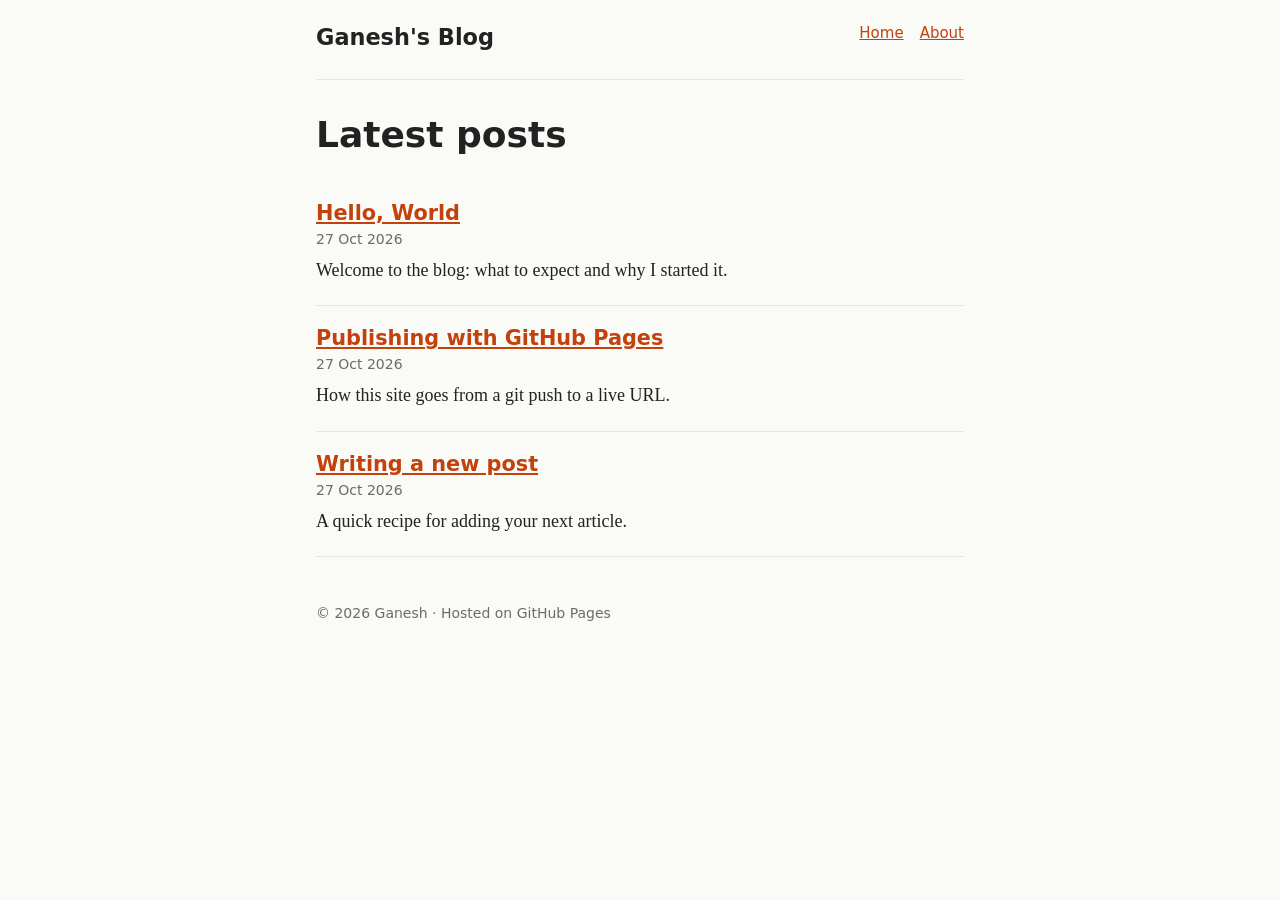
==== index.html @ 7598148e "Add sample static blog Co-Authored-By: Claude Sonnet 5.5 <noreply@anthropic.com>" ====
<!doctype html>
<html lang="en"><head><meta charset="utf-8"><meta name="viewport" content="width=device-width,initial-scale=1">
<title>Ganesh's Blog</title><link rel="stylesheet" href="style.css"></head><body><div class="wrap">
<header><nav><a href="index.html">Home</a><a href="about.html">About</a></nav><a class="title" href="index.html">Ganesh's Blog</a></header>
<main><h1>Latest posts</h1><ul class="post-list">
<li><h2><a href="posts/hello-world.html">Hello, World</a></h2><div class="meta">27 Oct 2026</div><p>Welcome to the blog: what to expect and why I started it.</p></li>
<li><h2><a href="posts/publishing-with-github-pages.html">Publishing with GitHub Pages</a></h2><div class="meta">27 Oct 2026</div><p>How this site goes from a git push to a live URL.</p></li>
<li><h2><a href="posts/writing-a-new-post.html">Writing a new post</a></h2><div class="meta">27 Oct 2026</div><p>A quick recipe for adding your next article.</p></li>
</ul></main>
<footer>© 2026 Ganesh · Hosted on GitHub Pages</footer></div></body></html>
---- style.css ----
:root{--bg:#fafaf7;--fg:#222;--muted:#6b6b6b;--accent:#c2410c;--rule:#e5e5e0}
@media(prefers-color-scheme:dark){:root{--bg:#161616;--fg:#e8e8e3;--muted:#9a9a94;--accent:#fb923c;--rule:#2c2c2a}}
*{box-sizing:border-box}
body{margin:0;background:var(--bg);color:var(--fg);font:18px/1.7 Georgia,serif}
.wrap{max-width:680px;margin:0 auto;padding:0 16px}
header{border-bottom:1px solid var(--rule);padding:24px 0;margin-bottom:32px}
header a.title{font:700 1.4rem system-ui,sans-serif;color:var(--fg);text-decoration:none}
header nav{float:right;font:15px system-ui,sans-serif}
header nav a{margin-left:16px}
a{color:var(--accent)}
h1,h2{font-family:system-ui,sans-serif;line-height:1.25}
.meta{color:var(--muted);font:14px system-ui,sans-serif}
.post-list{list-style:none;padding:0}
.post-list li{padding:20px 0;border-bottom:1px solid var(--rule)}
.post-list h2{margin:0 0 4px;font-size:1.3rem}
.post-list p{margin:8px 0 0}
pre{background:var(--rule);padding:12px;overflow-x:auto;border-radius:6px;font-size:15px}
footer{margin:48px 0;color:var(--muted);font:14px system-ui,sans-serif}
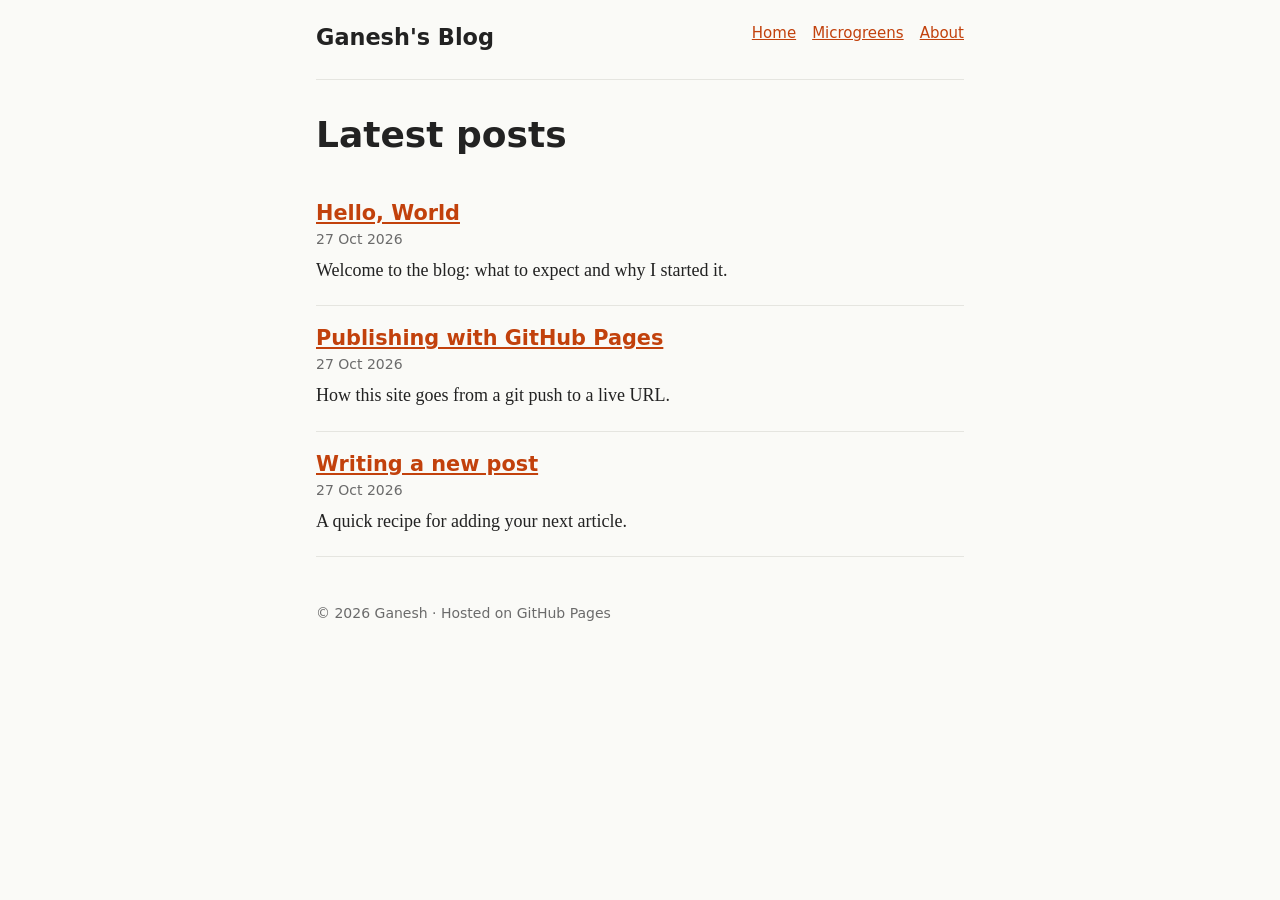
==== commit 36ff31aa: "Add microgreens page and nav link Co-Authored-By: Claude Sonnet 5.5 <noreply@anthropic.com>" ====
--- a/index.html
+++ b/index.html
@@ -1,7 +1,7 @@
 <!doctype html>
 <html lang="en"><head><meta charset="utf-8"><meta name="viewport" content="width=device-width,initial-scale=1">
 <title>Ganesh's Blog</title><link rel="stylesheet" href="style.css"></head><body><div class="wrap">
-<header><nav><a href="index.html">Home</a><a href="about.html">About</a></nav><a class="title" href="index.html">Ganesh's Blog</a></header>
+<header><nav><a href="index.html">Home</a><a href="microgreens.html">Microgreens</a><a href="about.html">About</a></nav><a class="title" href="index.html">Ganesh's Blog</a></header>
 <main><h1>Latest posts</h1><ul class="post-list">
 <li><h2><a href="posts/hello-world.html">Hello, World</a></h2><div class="meta">27 Oct 2026</div><p>Welcome to the blog: what to expect and why I started it.</p></li>
 <li><h2><a href="posts/publishing-with-github-pages.html">Publishing with GitHub Pages</a></h2><div class="meta">27 Oct 2026</div><p>How this site goes from a git push to a live URL.</p></li>
